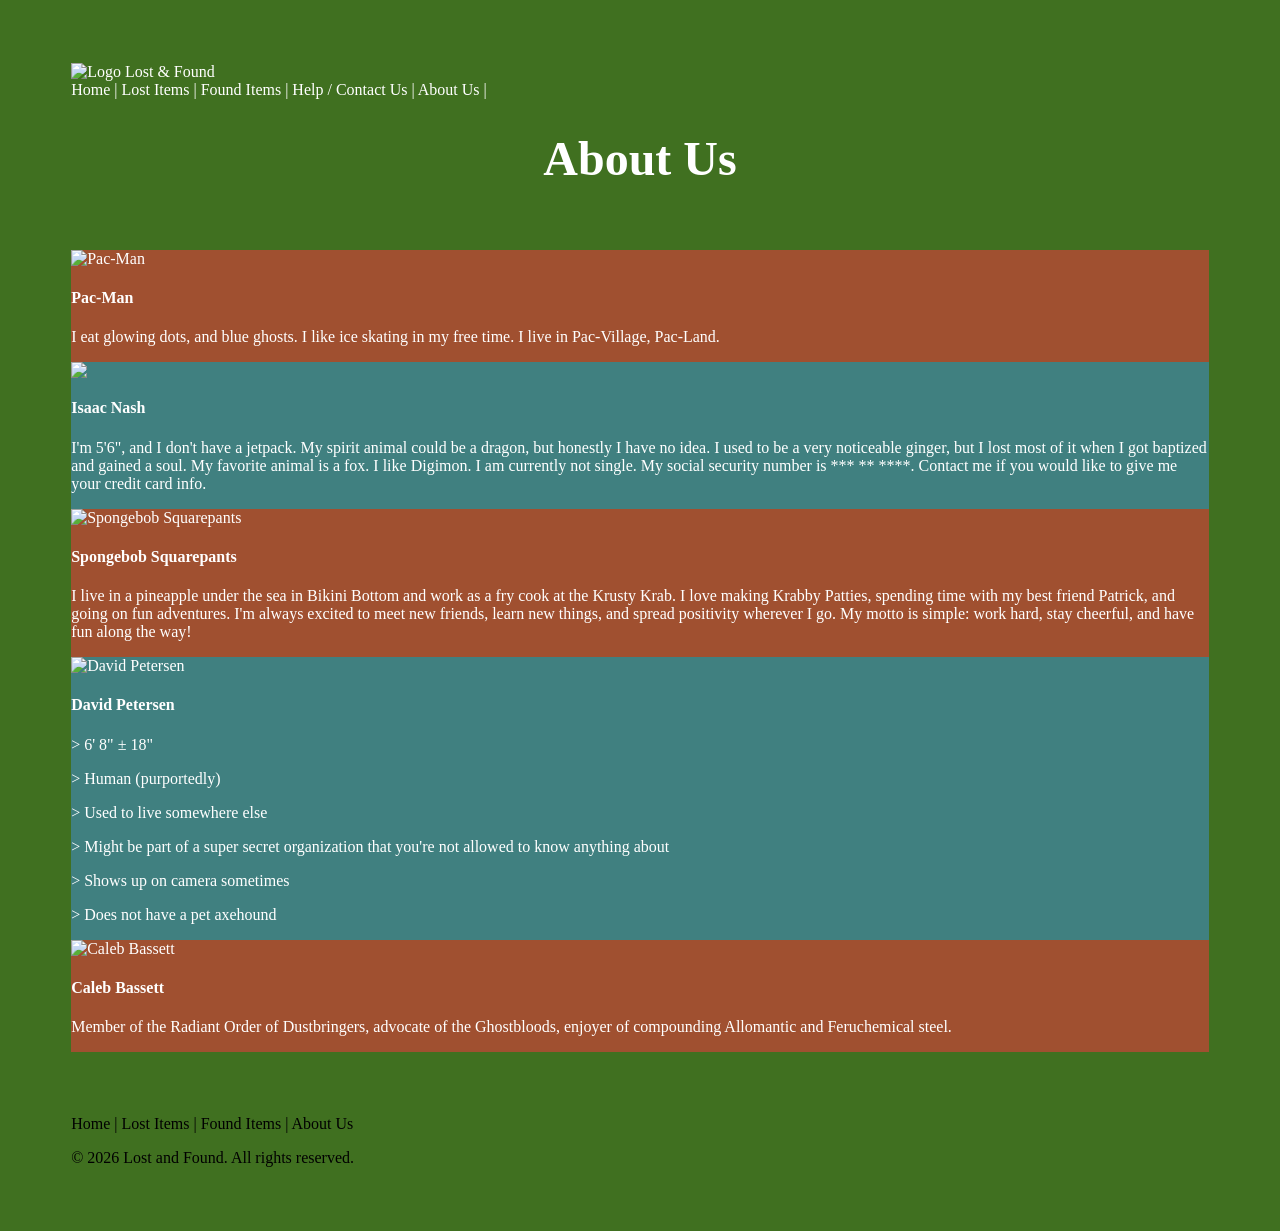
==== about_us.html @ 258da73d "edited the headers somewhat" ====
<!DOCTYPE html>
<html lang="en">
<head>
    <meta charset="UTF-8">
    <meta name="viewport" content="width=device-width, initial-scale=1.0">
    <title>About Us</title>
    <link rel="stylesheet" href="style.css">
</head>
<body>
    <header class="content_container">
        <div class="bar">
            <div>
                <img class="logo" src="" alt="Logo">
                <a href="index.html">Lost & Found</a>
            </div>
            <nav>
                <a href="index.html">Home</a> |
                <a href="lost.html">Lost Items</a> |
                <a href="found.html">Found Items</a> |
                <a href="help_contact_us.html">Help / Contact Us</a> |
                <a href="about_us.html">About Us</a> |
            </nav>
        </div>
        <h1>About Us</h1>
    </header>
    <main class="content_container">
        <div>
            <div class="about_me orange">
                <img src="" alt="Pac-Man">
                <div>
                    <h4>Pac-Man</h4>
                    <p>I eat glowing dots, and blue ghosts. I like ice skating in my free time. I live in Pac-Village, Pac-Land.</p>
                </div>
            </div>
            <div class="about_me cyan">
                <img src="images/isaac_nash_bigger.jpg">
                <div>
                    <h4>Isaac Nash</h4>
                    <p>I'm 5'6",  and I don't have a jetpack. My spirit animal could be a dragon, but honestly I have no idea. I used to be a very noticeable ginger, but I lost most of it when I got baptized and gained a soul. My favorite animal is a fox. I like Digimon.  I am currently not single. My social security number is *** ** ****. Contact me if you would like to give me your credit card info.</p>
                </div>
            </div>
            <div class="about_me orange">
                <img src="" alt="Spongebob Squarepants">
                <div>
                    <h4>Spongebob Squarepants</h4>
                    <p>I live in a pineapple under the sea in Bikini Bottom and work as a fry cook at the Krusty Krab. I love making Krabby Patties, spending time with my best friend Patrick, and going on fun adventures. I'm always excited to meet new friends, learn new things, and spread positivity wherever I go. My motto is simple: work hard, stay cheerful, and have fun along the way!</p>
                </div>
            </div>
            <div class="about_me cyan">
                <img src="" alt="David Petersen">
                <div>
                    <h4>David Petersen</h4>
                    <p>> 6' 8" ± 18"</p>
                    <p>> Human (purportedly)</p>
                    <p>> Used to live somewhere else</p>
                    <p>> Might be part of a super secret organization that you're not allowed to know anything about</p>
                    <p>> Shows up on camera sometimes</p>
                    <p>> Does not have a pet axehound</p>
                </div>
            </div>
            <div class="about_me orange">
                <img src="" alt="Caleb Bassett">
                <div>
                    <h4>Caleb Bassett</h4>
                    <p>Member of the Radiant Order of Dustbringers, advocate of the Ghostbloods, enjoyer of compounding Allomantic and Feruchemical steel.</p>
                </div>
            </div>
        </div>
    </main>
    <footer class="content_container">
        <p>
            <a href="index.html">Home</a> |
            <a href="lost-items.html">Lost Items</a> |
            <a href="found-items.html">Found Items</a> |
            <a href="about-us.html">About Us</a>
        </p>

        <p>&copy; 2026 Lost and Found. All rights reserved.</p>
    </footer>
</body>
</html>
---- style.css ----
/* everything that is not within the @media screen is for the mobile view*/

body { /*I decided that leaving the body with the background would be easier*/
    background: #407020;
}
.content_container { /*somebody else come up with a better name for this class please*/
    /*put this class in the <header> <main> and <footer> tags so that it's all uniform.*/


}
h1 {
    text-align: center;
}
header {
    color: white;
}
a {
    text-decoration: none;
    color: inherit;
}
main{
    background: white;
}



.about_me {
    color: white;
    display: grid;
}
.orange {
    background: #a05030;
}
.cyan {
    background: #408080;
}

iframe {
    width: 100%;
    height: 900px;
    border-style: none;
    /* frameborder: 0;
    marginheight: 0;
    marginwidth: 0; */
}

@media screen and (min-width: 426px) { /* This is for non-mobile view. In other words, if you are looking at it on a computer, but it in here.*/
    .content_container{
        margin: 5%;
    }
    h1{
        font-size: 3em;
    }

}
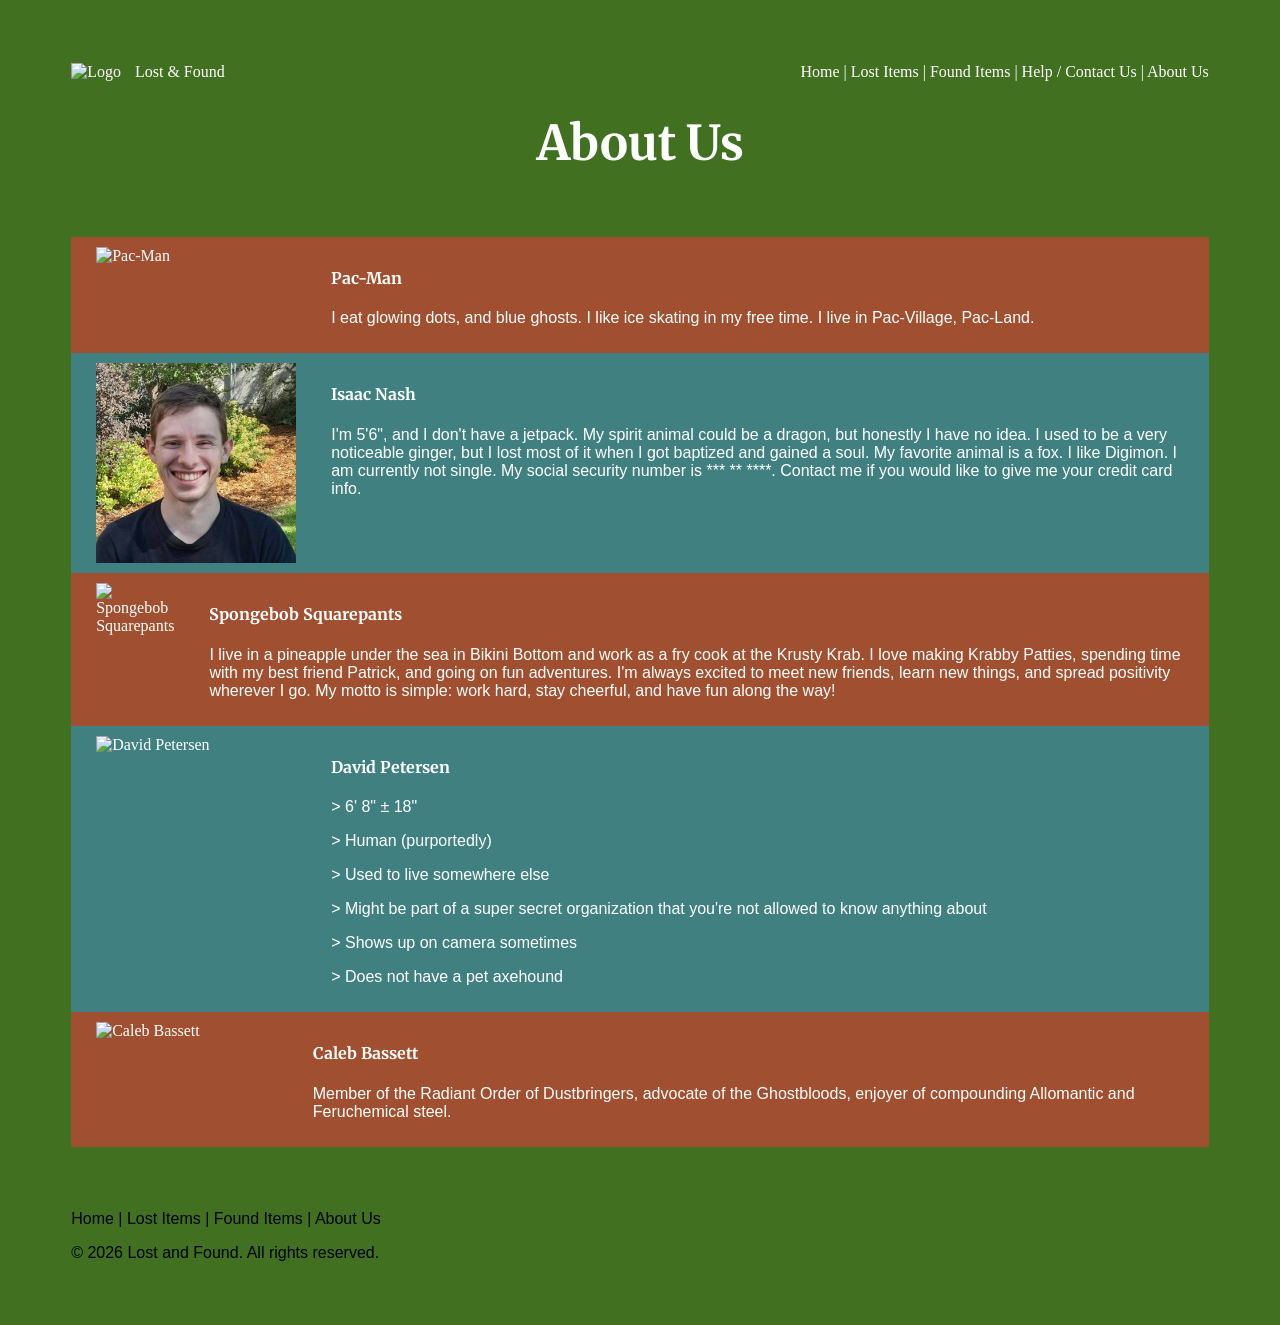
==== commit 1c038db4: "updated the css for the bar class and <nav> so that it looks decent for everybody" ====
--- a/about_us.html
+++ b/about_us.html
@@ -18,7 +18,7 @@
                 <a href="lost.html">Lost Items</a> |
                 <a href="found.html">Found Items</a> |
                 <a href="help_contact_us.html">Help / Contact Us</a> |
-                <a href="about_us.html">About Us</a> |
+                <a href="about_us.html">About Us</a> 
             </nav>
         </div>
         <h1>About Us</h1>
--- a/style.css
+++ b/style.css
@@ -1,32 +1,67 @@
 /* everything that is not within the @media screen is for the mobile view*/
 
-body { /*I decided that leaving the body with the background would be easier*/
+/* Loads in the font for the headers; leave this at the top of the CSS file unless adding a@charset above it */
+@import url('https://fonts.googleapis.com/css2?family=Merriweather:wght@400;700&display=swap');
+
+body {
+    /*I decided that leaving the body with the background would be easier*/
     background: #407020;
 }
-.content_container { /*somebody else come up with a better name for this class please*/
+
+.content_container {
+    /*somebody else come up with a better name for this class please*/
     /*put this class in the <header> <main> and <footer> tags so that it's all uniform.*/
 
 
 }
+
 h1 {
     text-align: center;
 }
+
 header {
     color: white;
 }
+
 a {
     text-decoration: none;
     color: inherit;
 }
-main{
+
+main {
     background: white;
 }
 
 
+/* Header Font */
+h1,
+h2,
+h3,
+h4,
+h5,
+h6 {
+    font-family: Merriweather, Georgia, serif;
+}
 
+/* Normal text font*/
+p {
+    font-family: "Trebuchet MS", sans-serif;
+}
+
+
+/* This stuff is for the About Me Page */
 .about_me {
     color: white;
     display: grid;
+}
+.about_me img{
+    height: auto;
+    width: 150px;
+    justify-self: center;
+    margin: 10px;
+}
+.about_me div{
+    padding: 10px;
 }
 .orange {
     background: #a05030;
@@ -44,12 +79,39 @@
     marginwidth: 0; */
 }
 
-@media screen and (min-width: 426px) { /* This is for non-mobile view. In other words, if you are looking at it on a computer, but it in here.*/
-    .content_container{
+@media screen and (min-width: 426px) {
+    /* This is for non-mobile view. In other words, if you are looking at it on a computer, but it in here.*/
+    .content_container {
         margin: 5%;
     }
-    h1{
+
+    
+
+    .bar{
+        display: grid;
+        grid-template-columns: 1fr 1fr;
+    }
+    .bar div a{
+        padding: 10px;
+    }
+    .bar nav{
+        text-align: right;
+    }
+
+    h1 {
         font-size: 3em;
     }
 
+    .about_me {
+        display: flex;
+    }
+    .about_me img{
+        height: auto;
+        width: 200px;
+        margin: 10px 25px;
+    }
+    .about_me div{
+        padding-right: 20px;
+    }
+
 }
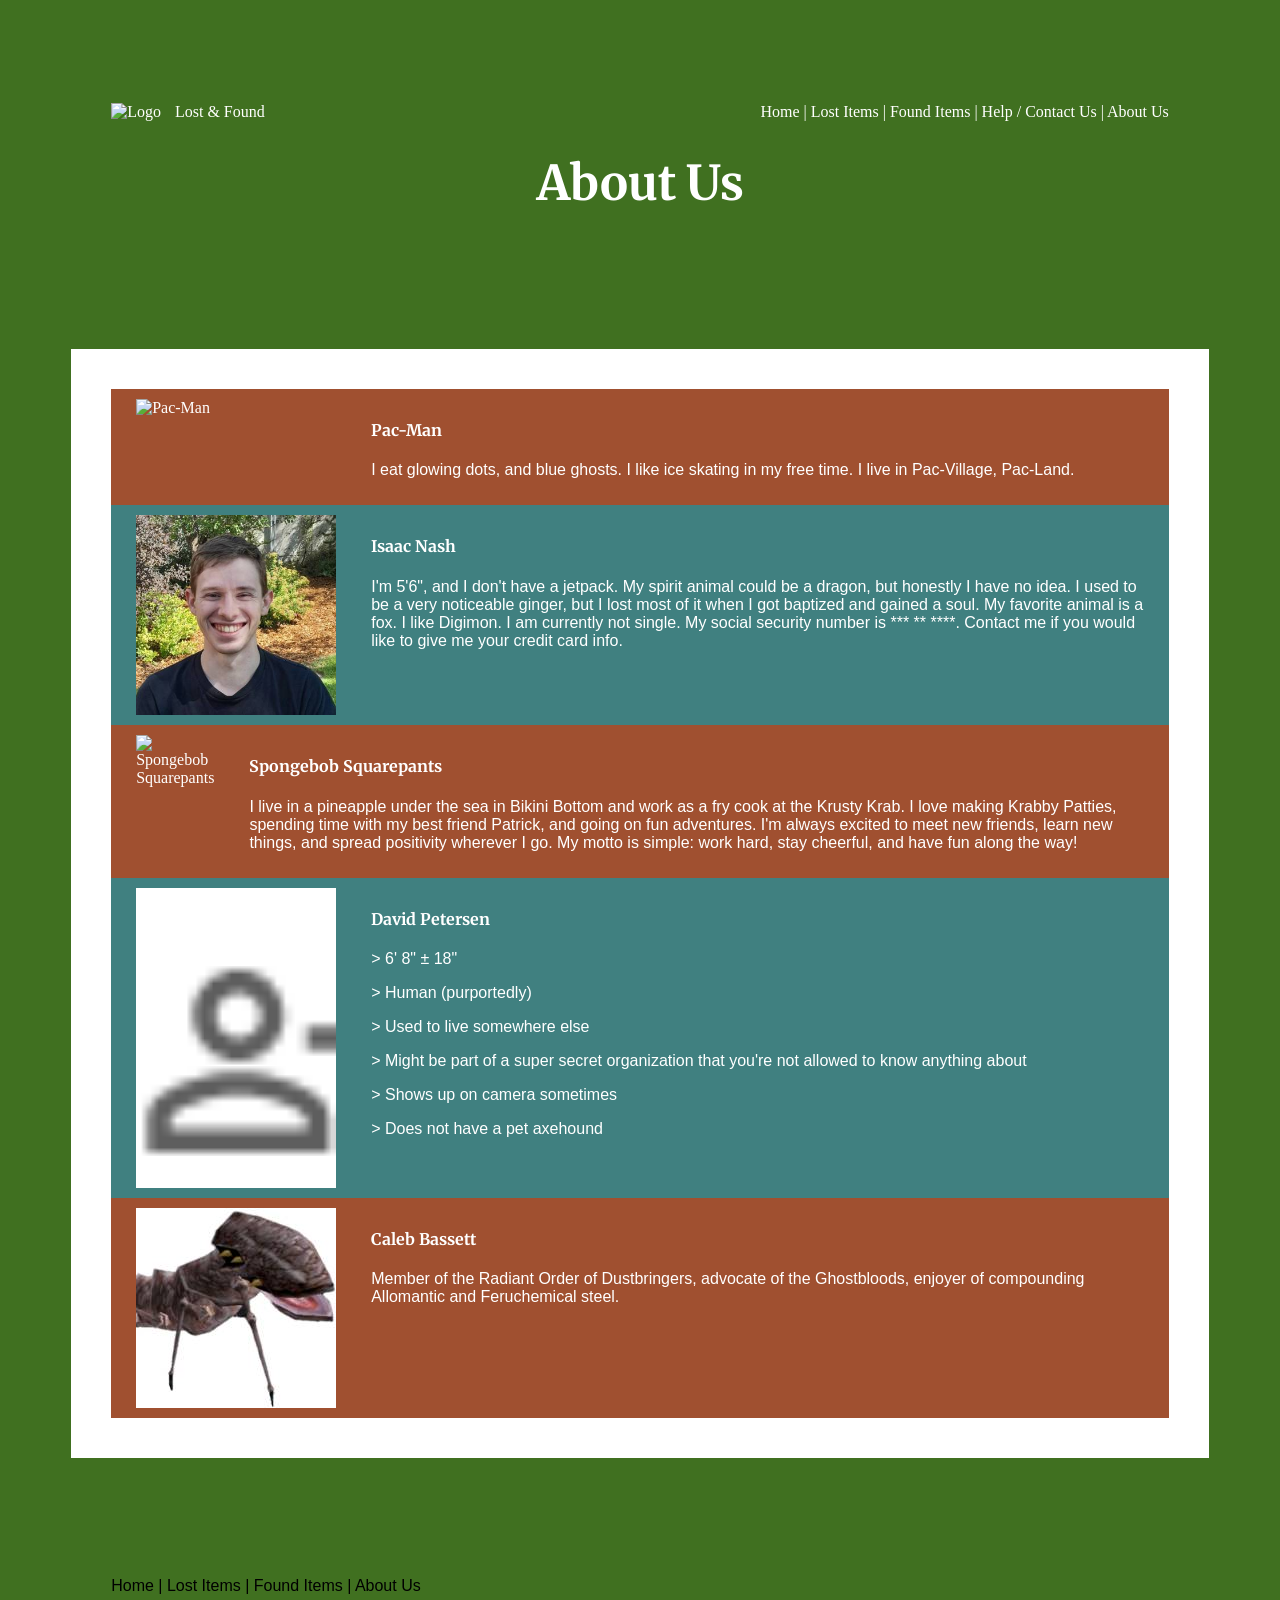
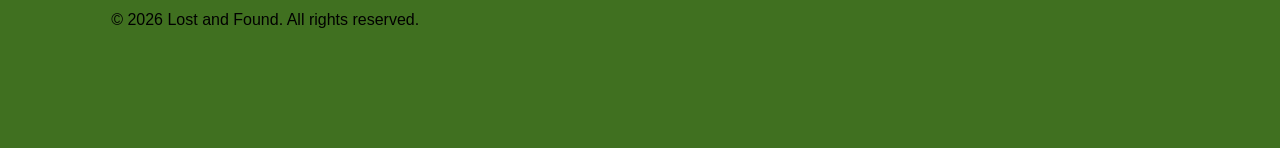
==== commit e493509d: "added the images for david and caleb" ====
--- a/about_us.html
+++ b/about_us.html
@@ -47,7 +47,7 @@
                 </div>
             </div>
             <div class="about_me cyan">
-                <img src="" alt="David Petersen">
+                <img src="images/low-quality-person-icon.png" alt="David Petersen">
                 <div>
                     <h4>David Petersen</h4>
                     <p>> 6' 8" ± 18"</p>
@@ -59,7 +59,7 @@
                 </div>
             </div>
             <div class="about_me orange">
-                <img src="" alt="Caleb Bassett">
+                <img src="images/caleb_basset.jpg" alt="Caleb Bassett">
                 <div>
                     <h4>Caleb Bassett</h4>
                     <p>Member of the Radiant Order of Dustbringers, advocate of the Ghostbloods, enjoyer of compounding Allomantic and Feruchemical steel.</p>
--- a/style.css
+++ b/style.css
@@ -1,6 +1,6 @@
 /* everything that is not within the @media screen is for the mobile view*/
 
-/* Loads in the font for the headers; leave this at the top of the CSS file unless adding a@charset above it */
+/* Loads in the font for the headers; leave this at the top of the CSS file unless adding an @charset above it */
 @import url('https://fonts.googleapis.com/css2?family=Merriweather:wght@400;700&display=swap');
 
 body {
@@ -13,6 +13,8 @@
     /*put this class in the <header> <main> and <footer> tags so that it's all uniform.*/
 
 
+    margin: 3%;
+    padding: 3%;
 }
 
 h1 {
@@ -54,18 +56,22 @@
     color: white;
     display: grid;
 }
-.about_me img{
+
+.about_me img {
     height: auto;
     width: 150px;
     justify-self: center;
     margin: 10px;
 }
-.about_me div{
+
+.about_me div {
     padding: 10px;
 }
+
 .orange {
     background: #a05030;
 }
+
 .cyan {
     background: #408080;
 }
@@ -80,21 +86,25 @@
 }
 
 @media screen and (min-width: 426px) {
+
     /* This is for non-mobile view. In other words, if you are looking at it on a computer, but it in here.*/
     .content_container {
         margin: 5%;
+        padding: 40px;
     }
 
-    
 
-    .bar{
+
+    .bar {
         display: grid;
         grid-template-columns: 1fr 1fr;
     }
-    .bar div a{
+
+    .bar div a {
         padding: 10px;
     }
-    .bar nav{
+
+    .bar nav {
         text-align: right;
     }
 
@@ -105,12 +115,14 @@
     .about_me {
         display: flex;
     }
-    .about_me img{
+
+    .about_me img {
         height: auto;
         width: 200px;
         margin: 10px 25px;
     }
-    .about_me div{
+
+    .about_me div {
         padding-right: 20px;
     }
 
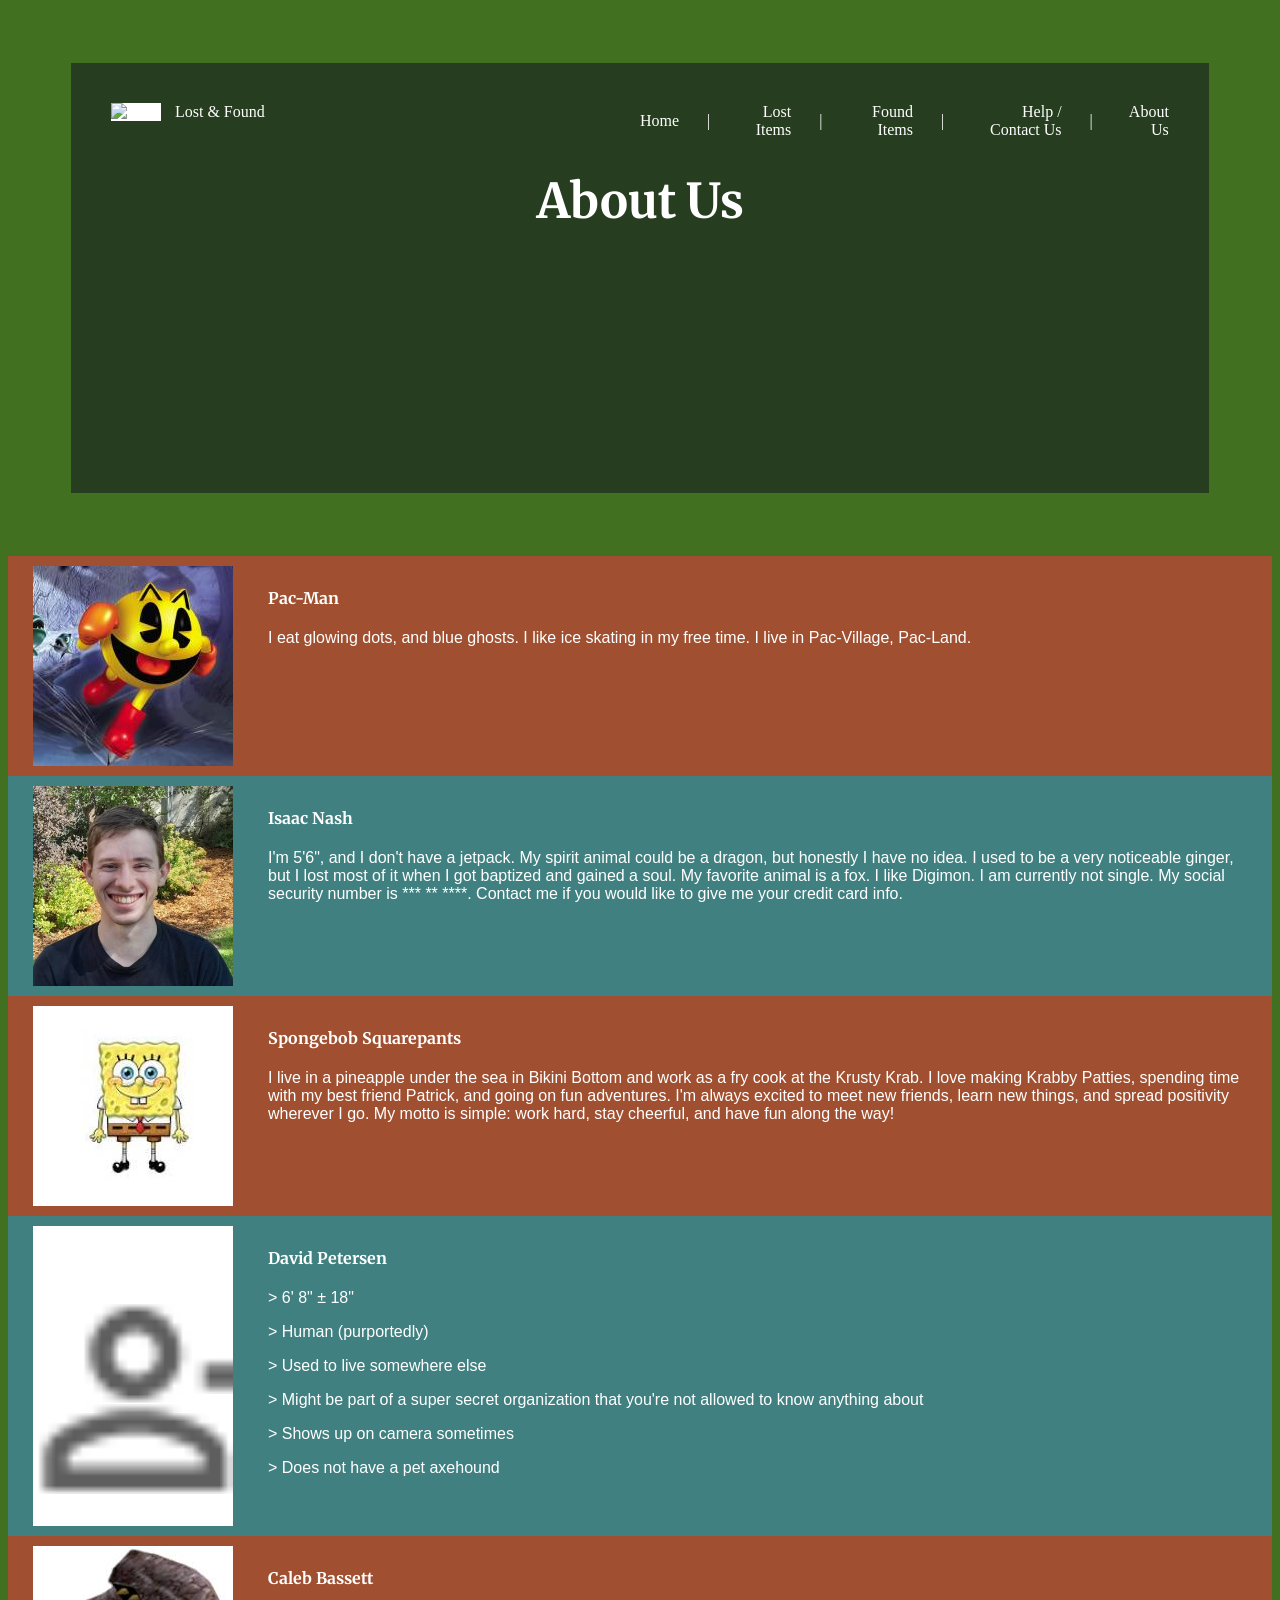
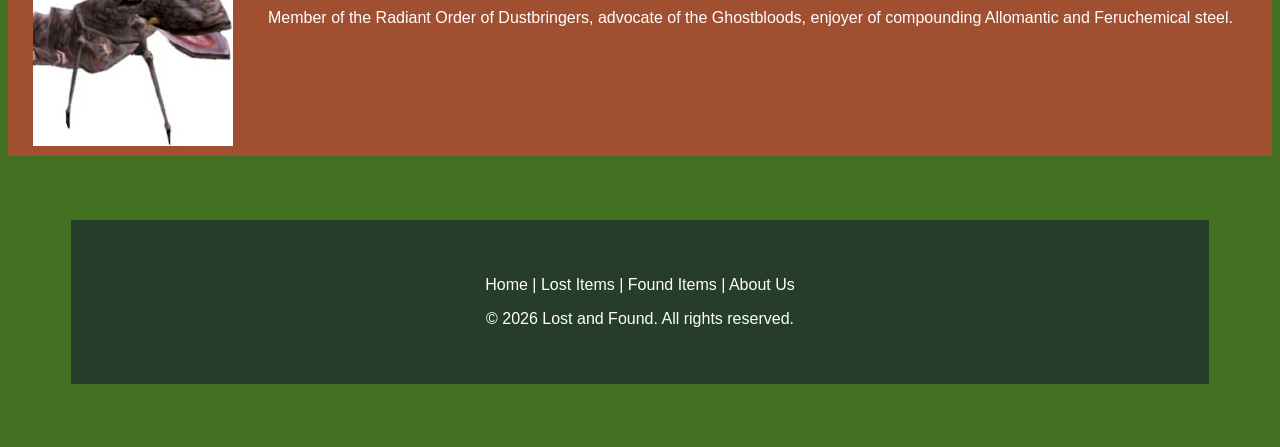
==== commit 90b29260: "added pac-man and spongebob" ====
--- a/about_us.html
+++ b/about_us.html
@@ -23,10 +23,10 @@
         </div>
         <h1>About Us</h1>
     </header>
-    <main class="content_container">
+    <main class="people_container">
         <div>
             <div class="about_me orange">
-                <img src="" alt="Pac-Man">
+                <img src="images/pac-man.jpg" alt="Pac-Man">
                 <div>
                     <h4>Pac-Man</h4>
                     <p>I eat glowing dots, and blue ghosts. I like ice skating in my free time. I live in Pac-Village, Pac-Land.</p>
@@ -40,7 +40,7 @@
                 </div>
             </div>
             <div class="about_me orange">
-                <img src="" alt="Spongebob Squarepants">
+                <img src="images/spongebob.jpg" alt="Spongebob Squarepants">
                 <div>
                     <h4>Spongebob Squarepants</h4>
                     <p>I live in a pineapple under the sea in Bikini Bottom and work as a fry cook at the Krusty Krab. I love making Krabby Patties, spending time with my best friend Patrick, and going on fun adventures. I'm always excited to meet new friends, learn new things, and spread positivity wherever I go. My motto is simple: work hard, stay cheerful, and have fun along the way!</p>
--- a/style.css
+++ b/style.css
@@ -126,4 +126,88 @@
         padding-right: 20px;
     }
 
+}
+
+
+/* header */
+
+header {
+    min-height: 350px;
+    color: white;
+    background:
+        linear-gradient(
+            rgba(31, 48, 31, 0.78),
+            rgba(31, 48, 31, 0.78)
+        ),
+        url("images/header-background.jpg") center / cover no-repeat;
+}
+
+.top-nav {
+    display: flex;
+    align-items: center;
+    justify-content: space-between;
+    padding: 14px 28px;
+}
+
+.brand {
+    display: flex;
+    align-items: center;
+    gap: 12px;
+    color: white;
+    font-size: 21px;
+    font-weight: bold;
+    text-decoration: none;
+}
+
+.logo {
+    width: 48px;
+    height: 48px;
+    object-fit: contain;
+    background-color: white;
+}
+
+nav {
+    display: flex;
+    align-items: center;
+    gap: 28px;
+}
+
+nav a {
+    color: white;
+    font-size: 16px;
+    text-decoration: none;
+}
+
+nav a:hover,
+nav a.active {
+    font-weight: bold;
+    text-decoration: underline;
+    text-underline-offset: 6px;
+}
+
+.hero {
+    display: flex;
+    min-height: 270px;
+    align-items: center;
+    justify-content: center;
+    text-align: center;
+}
+
+.hero h1 {
+    margin: 0;
+    font-family: Georgia, "Times New Roman", serif;
+    font-size: 52px;
+}
+
+/* Footer */
+
+footer {
+    padding: 30px;
+    color: white;
+    text-align: center;
+    background-color: #263d2a;
+}
+
+footer a {
+    color: white;
 }
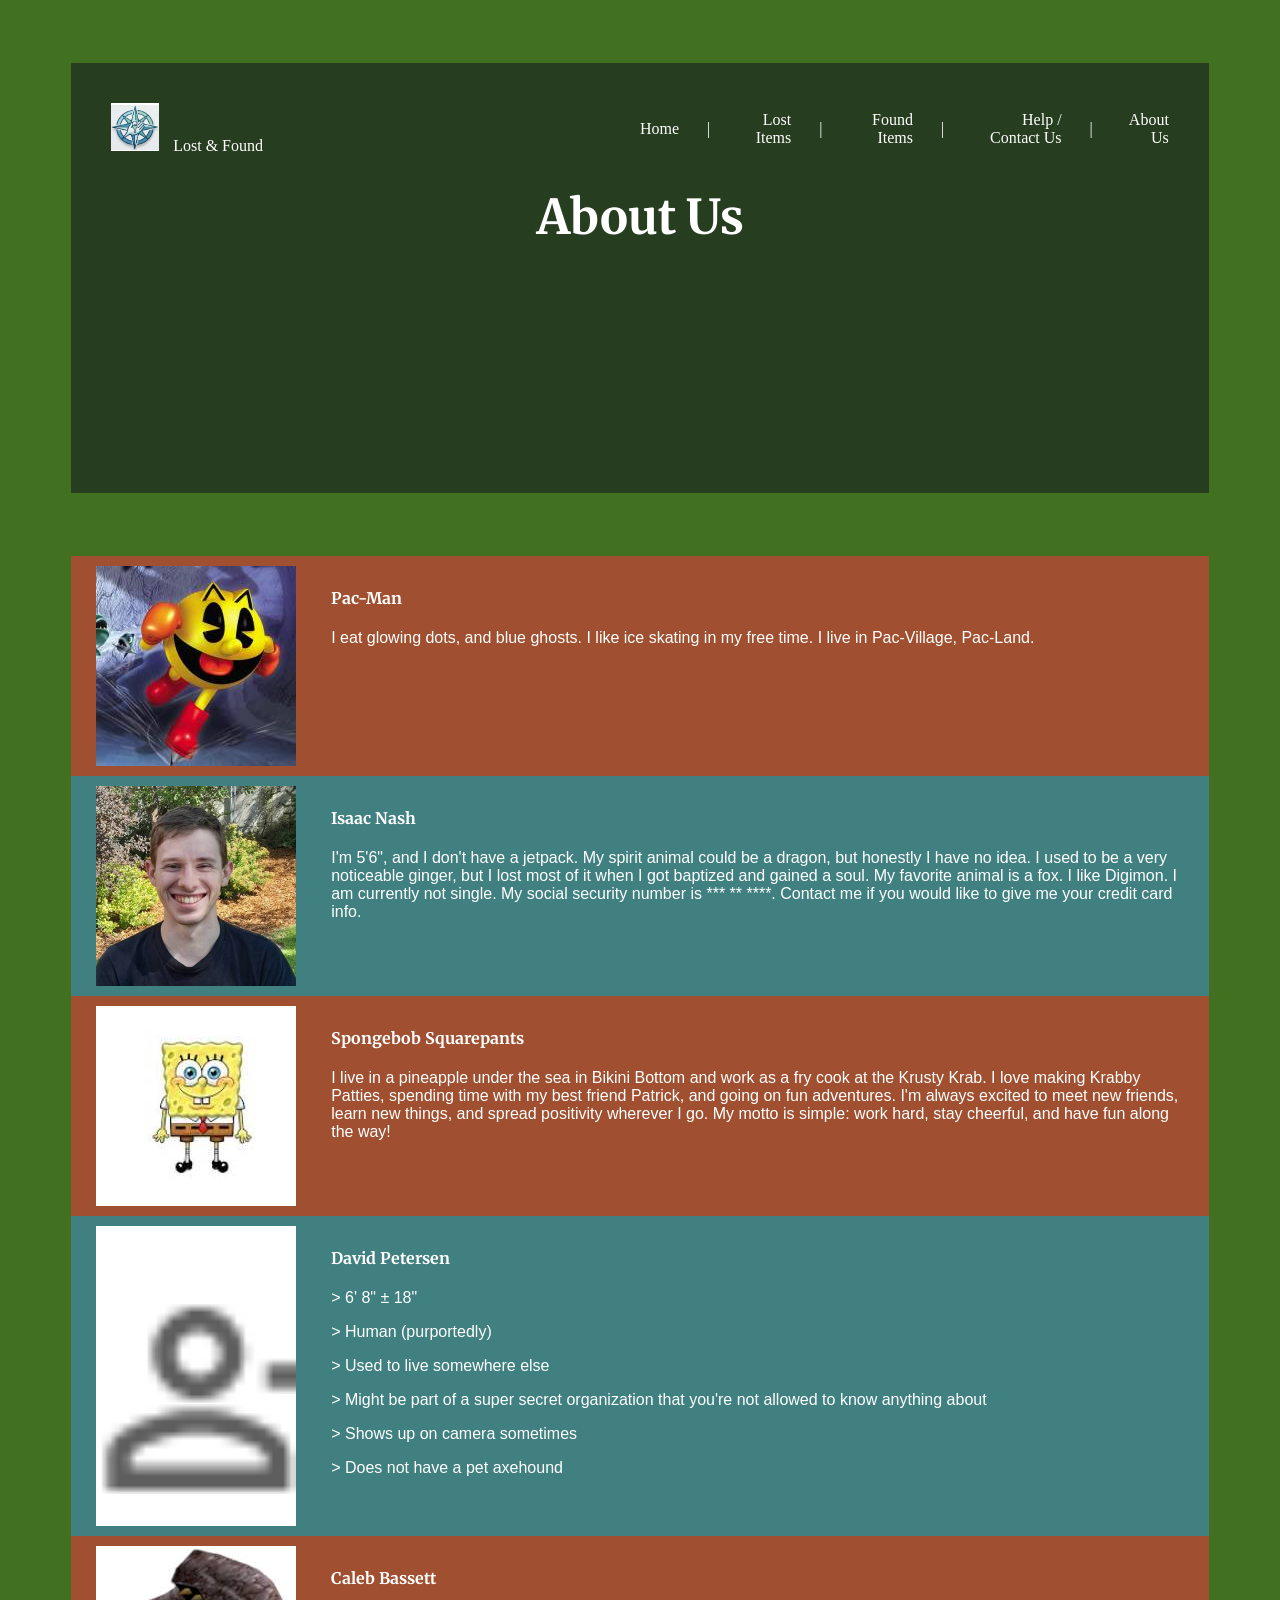
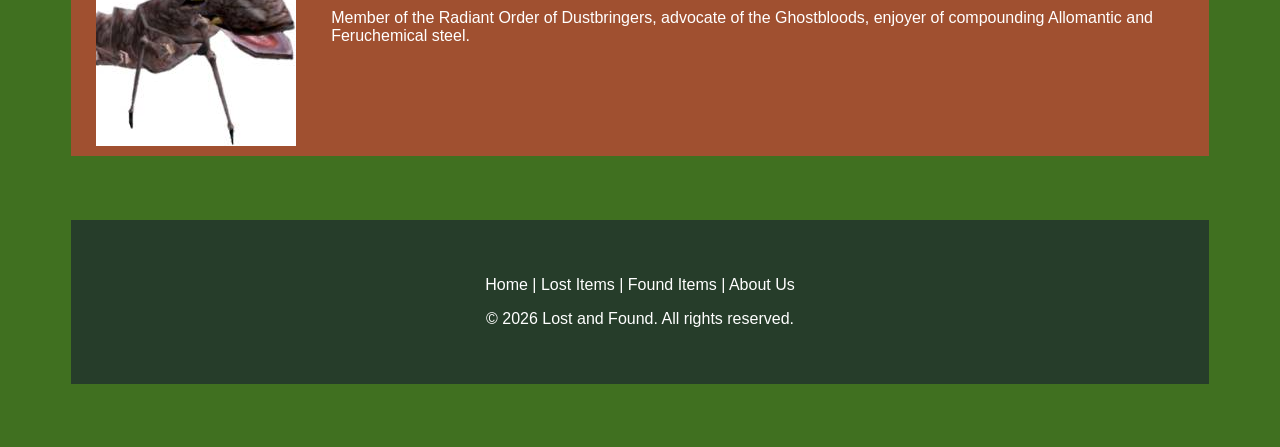
==== commit 358b7637: "added an image to our logo" ====
--- a/about_us.html
+++ b/about_us.html
@@ -10,7 +10,7 @@
     <header class="content_container">
         <div class="bar">
             <div>
-                <img class="logo" src="" alt="Logo">
+                <img class="logo" src="images/compass.png" alt="Logo">
                 <a href="index.html">Lost & Found</a>
             </div>
             <nav>
--- a/style.css
+++ b/style.css
@@ -116,6 +116,10 @@
         display: flex;
     }
 
+    .people_container{
+        margin: 5%;
+    }
+
     .about_me img {
         height: auto;
         width: 200px;
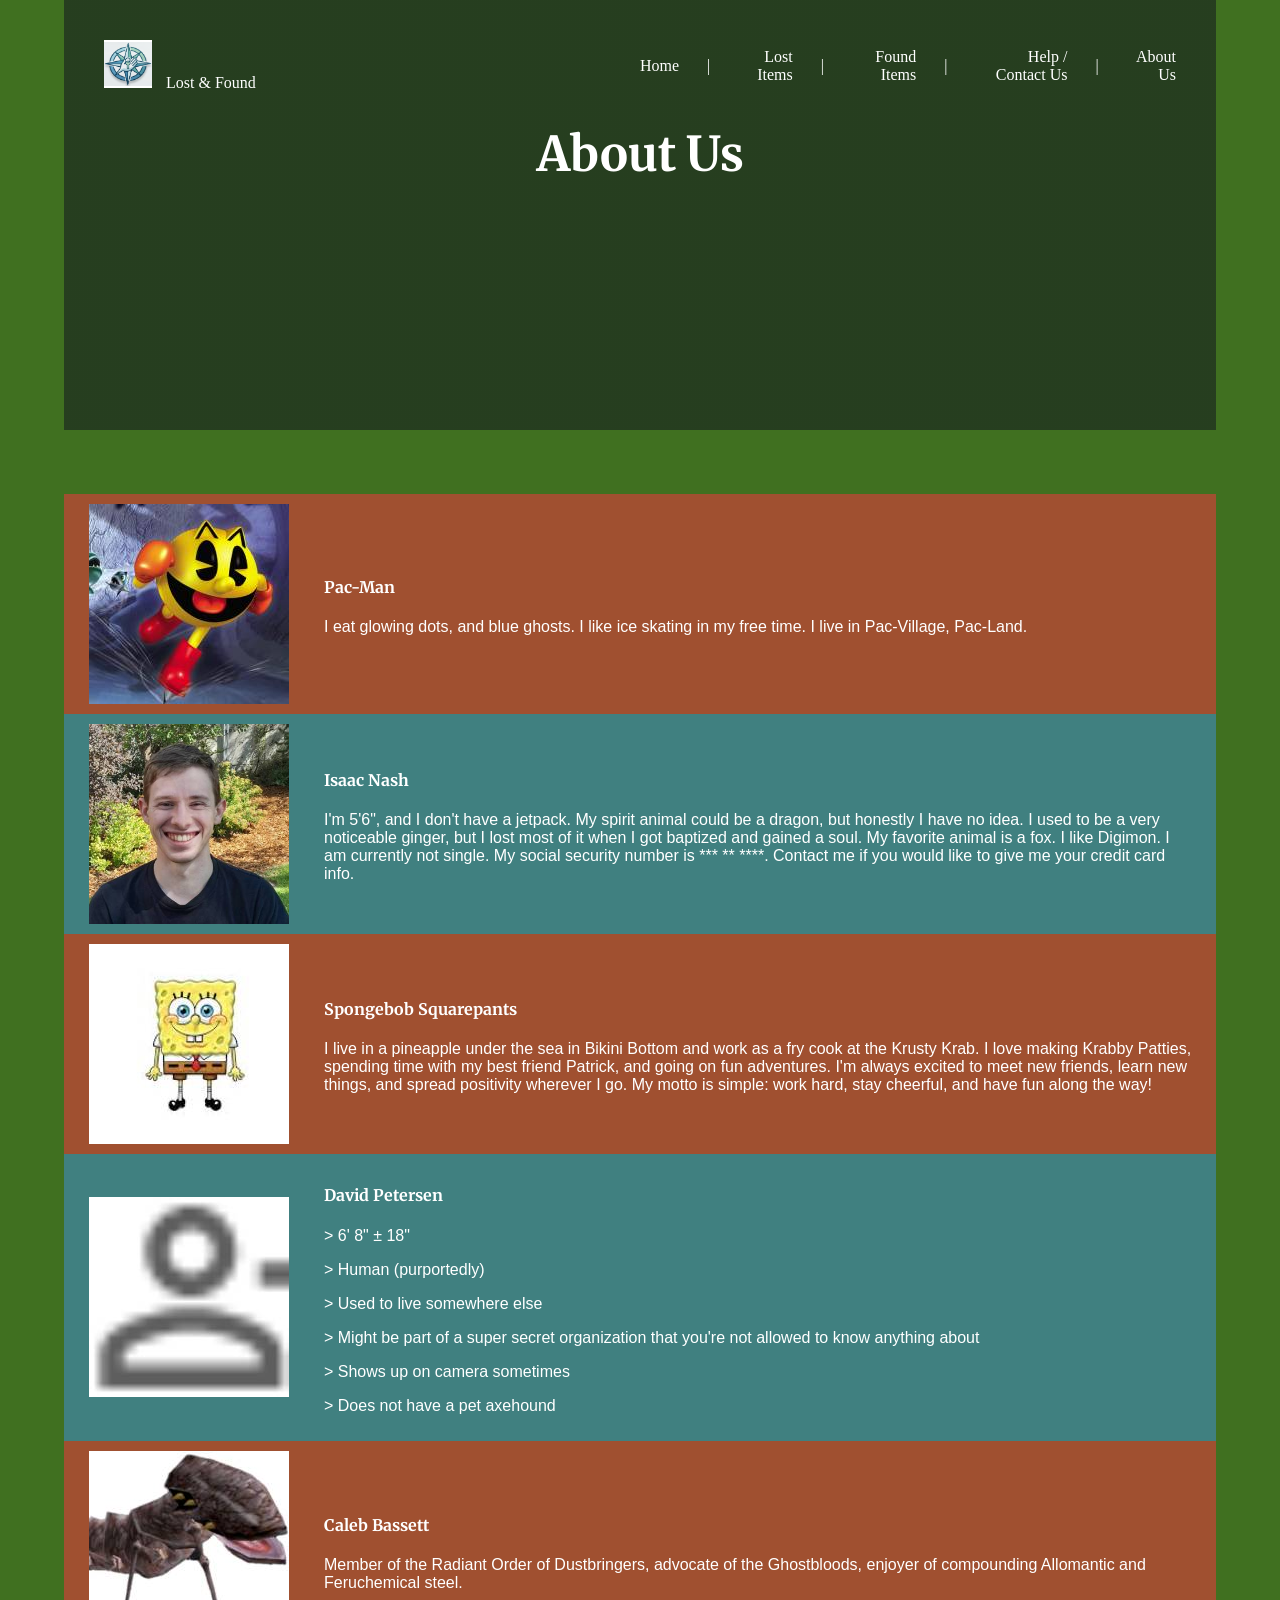
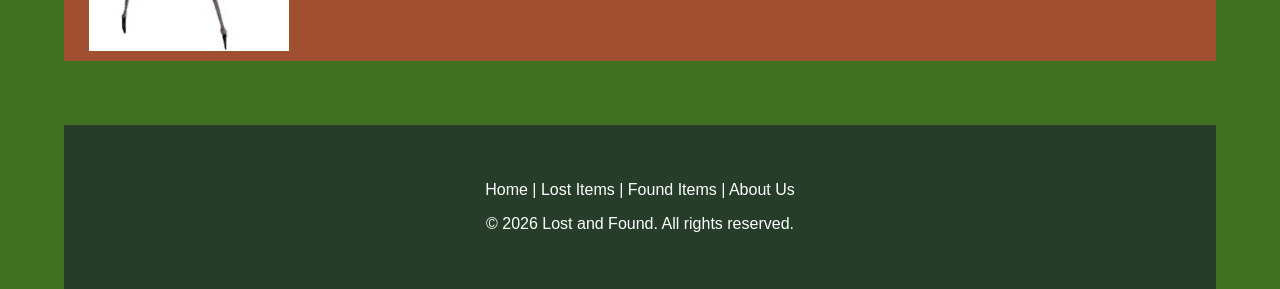
==== commit 94eb9a9e: "fixed david's image, and centered it horizontally" ====
--- a/about_us.html
+++ b/about_us.html
@@ -47,7 +47,7 @@
                 </div>
             </div>
             <div class="about_me cyan">
-                <img src="images/low-quality-person-icon.png" alt="David Petersen">
+                <img  src="images/david_petersen.jpg" alt="David Petersen">
                 <div>
                     <h4>David Petersen</h4>
                     <p>> 6' 8" ± 18"</p>
--- a/style.css
+++ b/style.css
@@ -6,6 +6,8 @@
 body {
     /*I decided that leaving the body with the background would be easier*/
     background: #407020;
+
+    margin: 0;
 }
 
 .content_container {
@@ -13,7 +15,7 @@
     /*put this class in the <header> <main> and <footer> tags so that it's all uniform.*/
 
 
-    margin: 3%;
+    margin: 0 3%;
     padding: 3%;
 }
 
@@ -89,7 +91,7 @@
 
     /* This is for non-mobile view. In other words, if you are looking at it on a computer, but it in here.*/
     .content_container {
-        margin: 5%;
+        margin: 0 5%;
         padding: 40px;
     }
 
@@ -114,6 +116,7 @@
 
     .about_me {
         display: flex;
+        align-items: center;
     }
 
     .people_container{
@@ -121,7 +124,7 @@
     }
 
     .about_me img {
-        height: auto;
+        height: 200px;
         width: 200px;
         margin: 10px 25px;
     }
@@ -139,10 +142,8 @@
     min-height: 350px;
     color: white;
     background:
-        linear-gradient(
-            rgba(31, 48, 31, 0.78),
-            rgba(31, 48, 31, 0.78)
-        ),
+        linear-gradient(rgba(31, 48, 31, 0.78),
+            rgba(31, 48, 31, 0.78)),
         url("images/header-background.jpg") center / cover no-repeat;
 }
 
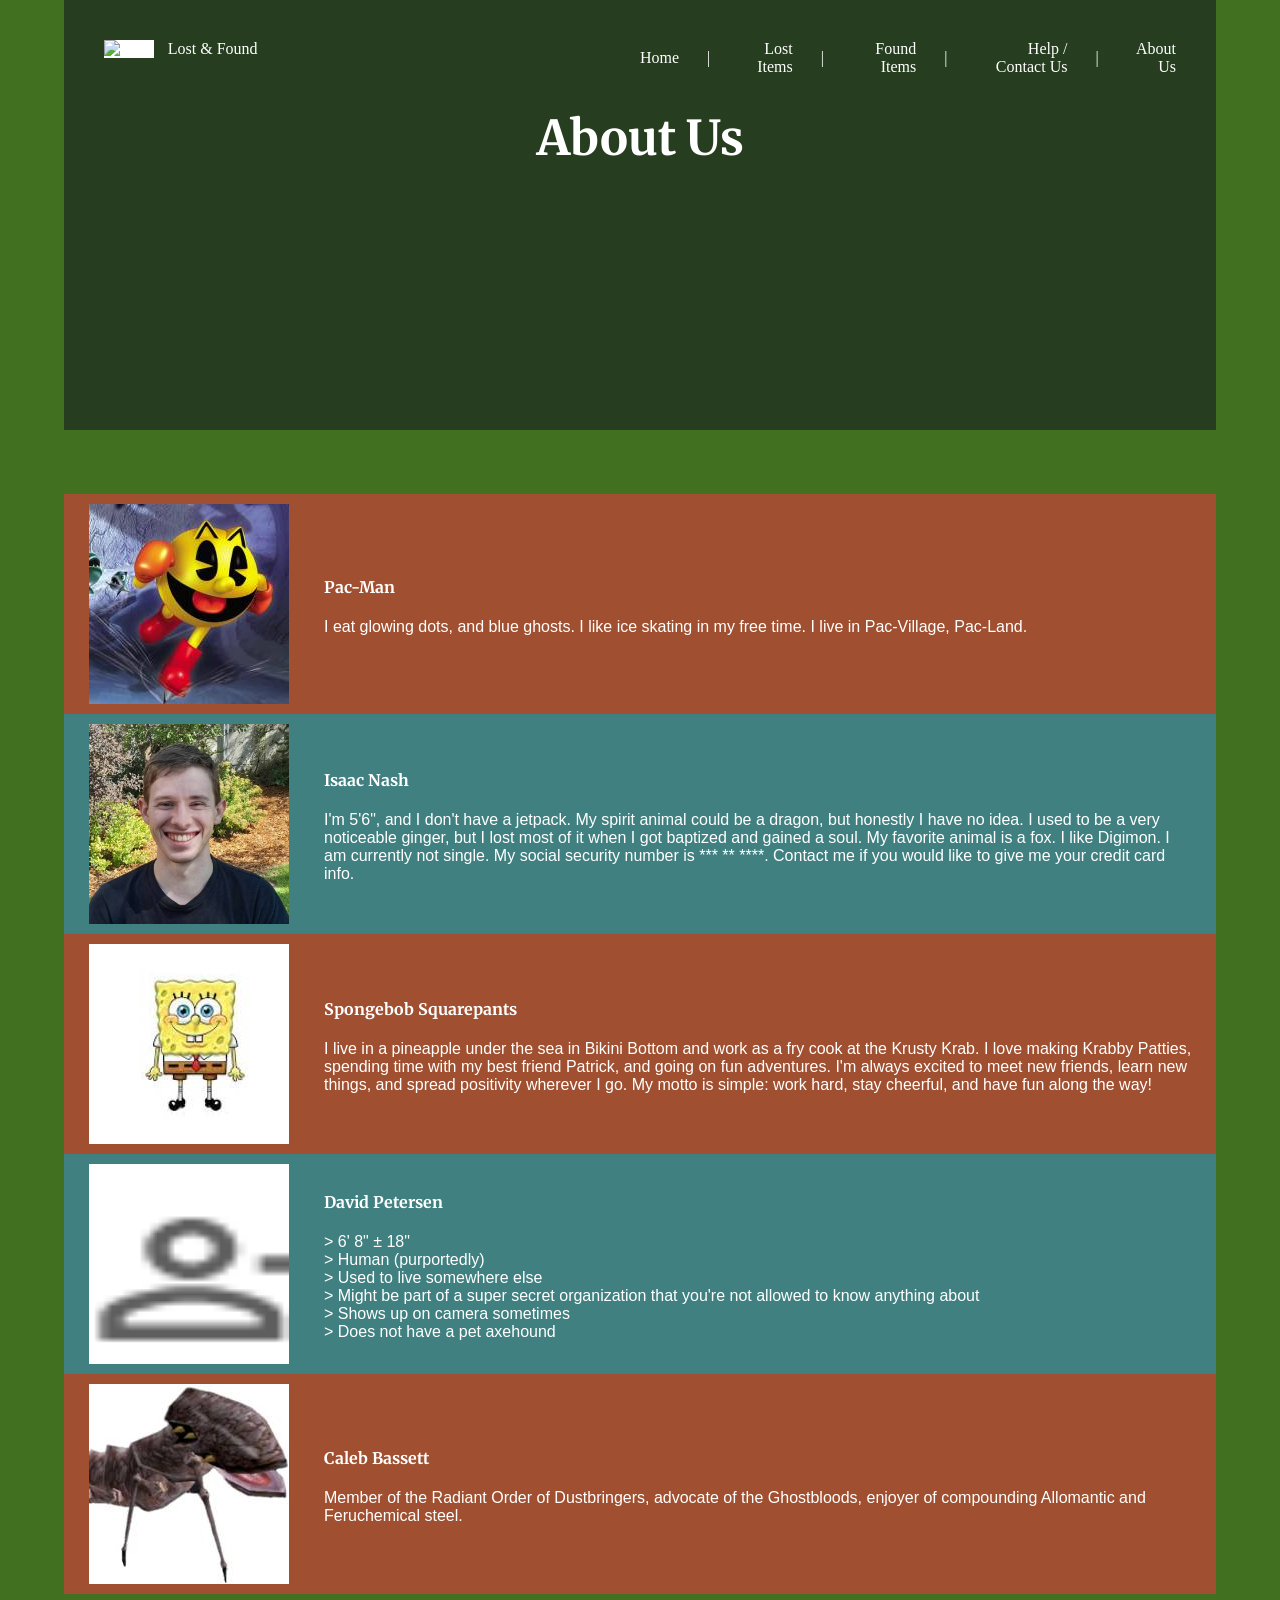
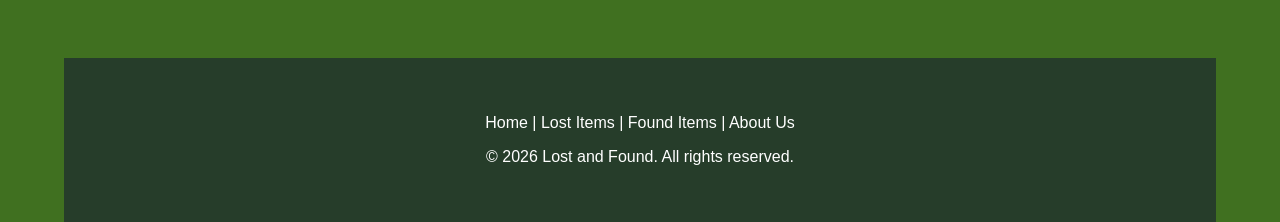
==== commit 02791ec8: "tweaked some text and formatting" ====
--- a/about_us.html
+++ b/about_us.html
@@ -1,16 +1,18 @@
 <!DOCTYPE html>
 <html lang="en">
+
 <head>
     <meta charset="UTF-8">
     <meta name="viewport" content="width=device-width, initial-scale=1.0">
     <title>About Us</title>
     <link rel="stylesheet" href="style.css">
 </head>
+
 <body>
     <header class="content_container">
         <div class="bar">
             <div>
-                <img class="logo" src="images/compass.png" alt="Logo">
+                <img class="logo" src="" alt="Logo">
                 <a href="index.html">Lost & Found</a>
             </div>
             <nav>
@@ -18,7 +20,7 @@
                 <a href="lost.html">Lost Items</a> |
                 <a href="found.html">Found Items</a> |
                 <a href="help_contact_us.html">Help / Contact Us</a> |
-                <a href="about_us.html">About Us</a> 
+                <a href="about_us.html">About Us</a>
             </nav>
         </div>
         <h1>About Us</h1>
@@ -29,40 +31,50 @@
                 <img src="images/pac-man.jpg" alt="Pac-Man">
                 <div>
                     <h4>Pac-Man</h4>
-                    <p>I eat glowing dots, and blue ghosts. I like ice skating in my free time. I live in Pac-Village, Pac-Land.</p>
+                    <p>I eat glowing dots, and blue ghosts. I like ice skating in my free time. I live in Pac-Village,
+                        Pac-Land.</p>
                 </div>
             </div>
             <div class="about_me cyan">
                 <img src="images/isaac_nash_bigger.jpg">
                 <div>
                     <h4>Isaac Nash</h4>
-                    <p>I'm 5'6",  and I don't have a jetpack. My spirit animal could be a dragon, but honestly I have no idea. I used to be a very noticeable ginger, but I lost most of it when I got baptized and gained a soul. My favorite animal is a fox. I like Digimon.  I am currently not single. My social security number is *** ** ****. Contact me if you would like to give me your credit card info.</p>
+                    <p>I'm 5'6", and I don't have a jetpack. My spirit animal could be a dragon, but honestly I have no
+                        idea. I used to be a very noticeable ginger, but I lost most of it when I got baptized and
+                        gained a soul. My favorite animal is a fox. I like Digimon. I am currently not single. My social
+                        security number is *** ** ****. Contact me if you would like to give me your credit card info.
+                    </p>
                 </div>
             </div>
             <div class="about_me orange">
                 <img src="images/spongebob.jpg" alt="Spongebob Squarepants">
                 <div>
                     <h4>Spongebob Squarepants</h4>
-                    <p>I live in a pineapple under the sea in Bikini Bottom and work as a fry cook at the Krusty Krab. I love making Krabby Patties, spending time with my best friend Patrick, and going on fun adventures. I'm always excited to meet new friends, learn new things, and spread positivity wherever I go. My motto is simple: work hard, stay cheerful, and have fun along the way!</p>
+                    <p>I live in a pineapple under the sea in Bikini Bottom and work as a fry cook at the Krusty Krab. I
+                        love making Krabby Patties, spending time with my best friend Patrick, and going on fun
+                        adventures. I'm always excited to meet new friends, learn new things, and spread positivity
+                        wherever I go. My motto is simple: work hard, stay cheerful, and have fun along the way!</p>
                 </div>
             </div>
             <div class="about_me cyan">
-                <img  src="images/david_petersen.jpg" alt="David Petersen">
+                <img src="images/low-quality-person-icon.png" alt="David Petersen">
                 <div>
                     <h4>David Petersen</h4>
-                    <p>> 6' 8" ± 18"</p>
-                    <p>> Human (purportedly)</p>
-                    <p>> Used to live somewhere else</p>
-                    <p>> Might be part of a super secret organization that you're not allowed to know anything about</p>
-                    <p>> Shows up on camera sometimes</p>
-                    <p>> Does not have a pet axehound</p>
+                    <p>> 6' 8" ± 18"<br />
+                        > Human (purportedly)<br />
+                        > Used to live somewhere else<br />
+                        > Might be part of a super secret organization that you're not allowed to know anything
+                        about<br />
+                        > Shows up on camera sometimes<br />
+                        > Does not have a pet axehound</p>
                 </div>
             </div>
             <div class="about_me orange">
                 <img src="images/caleb_basset.jpg" alt="Caleb Bassett">
                 <div>
                     <h4>Caleb Bassett</h4>
-                    <p>Member of the Radiant Order of Dustbringers, advocate of the Ghostbloods, enjoyer of compounding Allomantic and Feruchemical steel.</p>
+                    <p>Member of the Radiant Order of Dustbringers, advocate of the Ghostbloods, enjoyer of compounding
+                        Allomantic and Feruchemical steel.</p>
                 </div>
             </div>
         </div>
@@ -78,4 +90,5 @@
         <p>&copy; 2026 Lost and Found. All rights reserved.</p>
     </footer>
 </body>
+
 </html>
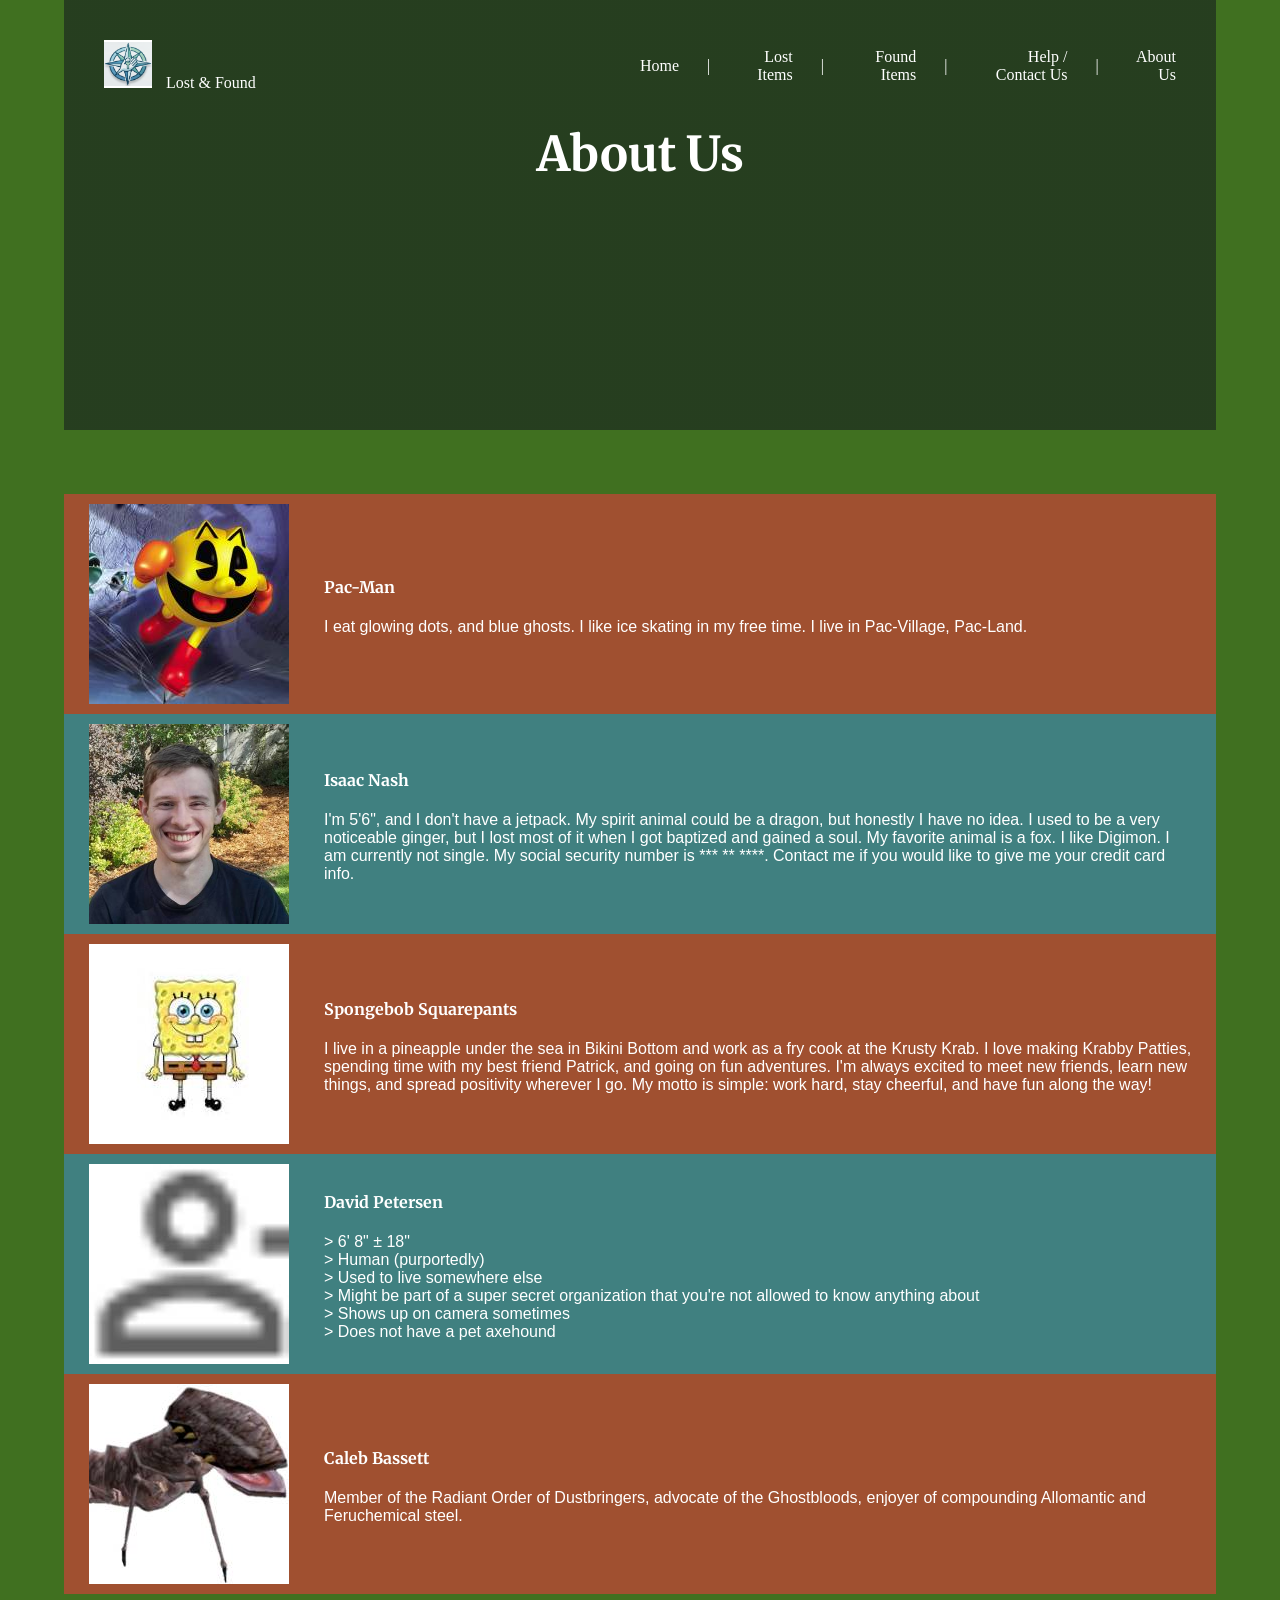
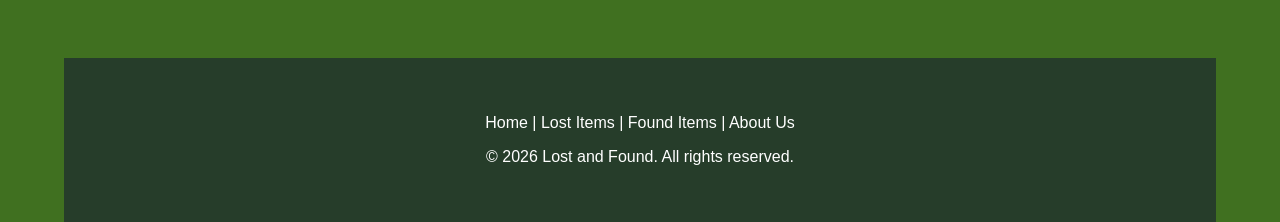
==== commit e78cdc6e: "Merge branch 'main' of github.com:Clbaez/lost-and-found" ====
--- a/about_us.html
+++ b/about_us.html
@@ -12,7 +12,7 @@
     <header class="content_container">
         <div class="bar">
             <div>
-                <img class="logo" src="" alt="Logo">
+                <img class="logo" src="images/compass.png" alt="Logo">
                 <a href="index.html">Lost & Found</a>
             </div>
             <nav>
@@ -57,7 +57,7 @@
                 </div>
             </div>
             <div class="about_me cyan">
-                <img src="images/low-quality-person-icon.png" alt="David Petersen">
+                <img  src="images/david_petersen.jpg" alt="David Petersen">
                 <div>
                     <h4>David Petersen</h4>
                     <p>> 6' 8" ± 18"<br />
